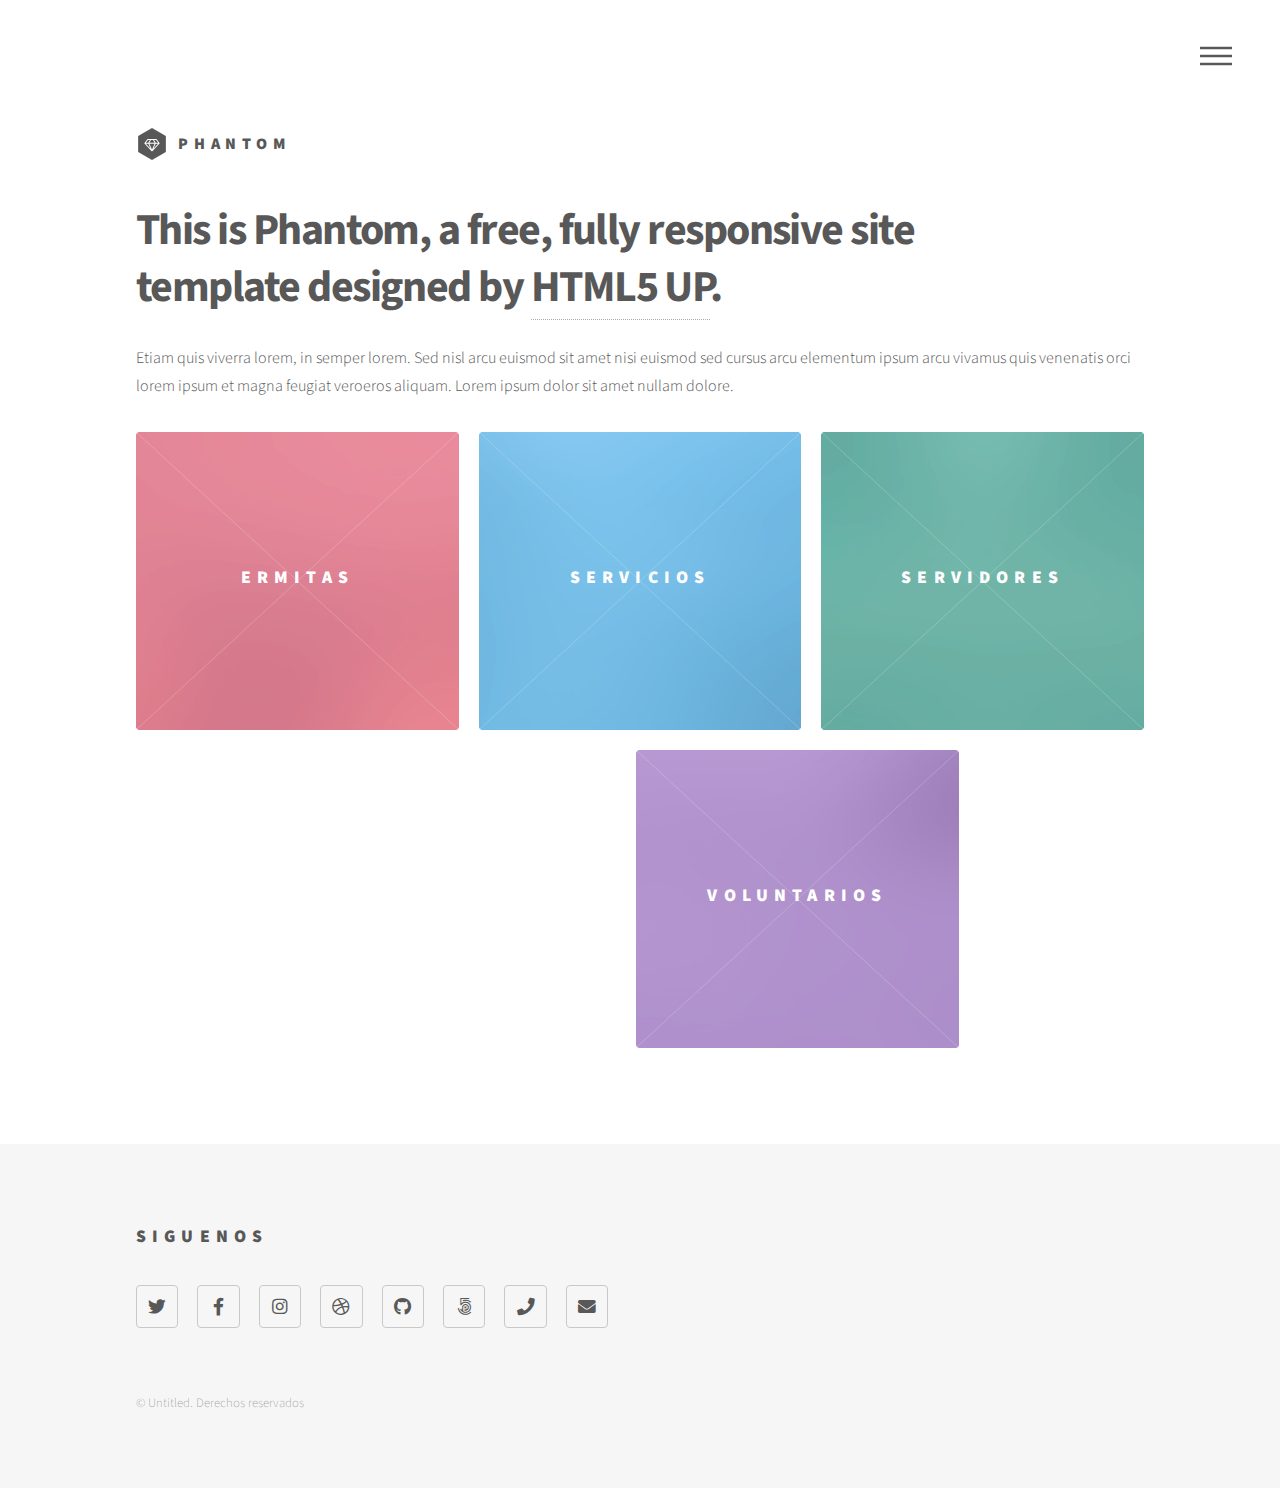
==== html/index.html @ bef04e8a "Add files" ====
<!DOCTYPE HTML>
<!--
	Phantom by HTML5 UP
	html5up.net | @ajlkn
	Free for personal and commercial use under the CCA 3.0 license (html5up.net/license)
-->
<html>
	<head>
		<title>Phantom by HTML5 UP</title>
		<meta charset="utf-8" />
		<meta name="viewport" content="width=device-width, initial-scale=1, user-scalable=no" />
		<link rel="stylesheet" href="/css/main.css" />
		<noscript><link rel="stylesheet" href="/css/noscript.css" /></noscript>
	</head>
	<body class="is-preload">
		<!-- Wrapper -->
			<div id="wrapper">

				<!-- Header -->
					<header id="header">
						<div class="inner">

							<!-- Logo -->
								<a href="index.html" class="logo">
									<span class="symbol"><img src="/img/logo.svg" alt="" /></span><span class="title">Phantom</span>
								</a>

							<!-- Nav -->
								<nav>
									<ul>
										<li><a href="#menu">Menu</a></li>
									</ul>
								</nav>

						</div>
					</header>

				<!-- Menu -->
					<nav id="menu">
						<h2>Menu</h2>
						<ul>
							<li><a href="index.html">Home</a></li>
							<li><a href="index2.html">Ermitas</a></li>
							<li><a href="index2.html">Servicios</a></li>
							<li><a href="index2.html">Servidores</a></li>
							<li><a href="index2.html">Voluntarios</a></li>
							<li><a href="generic.html">Sobre nosotros</a></li>
						</ul>
					</nav>

				<!-- Main -->
					<div id="main">
						<div class="inner">
							<header>
								<h1>This is Phantom, a free, fully responsive site<br />
								template designed by <a href="http://html5up.net">HTML5 UP</a>.</h1>
								<p>Etiam quis viverra lorem, in semper lorem. Sed nisl arcu euismod sit amet nisi euismod sed cursus arcu elementum ipsum arcu vivamus quis venenatis orci lorem ipsum et magna feugiat veroeros aliquam. Lorem ipsum dolor sit amet nullam dolore.</p>
							</header>
							<section class="tiles">
								<article class="style1">
									<span class="image">
										<img src="/img/pic01.jpg" alt="" />
									</span>
									<a href="generic.html">
										<h2>Ermitas</h2>
										<div class="content">
											<p>Sed nisl arcu euismod sit amet nisi lorem etiam dolor veroeros et feugiat.</p>
										</div>
									</a>
								</article>
								<article class="style2">
									<span class="image">
										<img src="/img/pic02.jpg" alt="" />
									</span>
									<a href="generic.html">
										<h2>Servicios</h2>
										<div class="content">
											<p>Sed nisl arcu euismod sit amet nisi lorem etiam dolor veroeros et feugiat.</p>
										</div>
									</a>
								</article>
								<article class="style3">
									<span class="image">
										<img src="/img/pic03.jpg" alt="" />
									</span>
									<a href="generic.html">
										<h2>Servidores</h2>
										<div class="content">
											<p>Sed nisl arcu euismod sit amet nisi lorem etiam dolor veroeros et feugiat.</p>
										</div>
									</a>
								</article>
								<article class="style5">
									<span class="image">
										<img src="/img/pic05.jpg" alt="" />
									</span>
									<a href="generic.html">
										<h2>Voluntarios</h2>
										<div class="content">
											<p>Sed nisl arcu euismod sit amet nisi lorem etiam dolor veroeros et feugiat.</p>
										</div>
									</a>
								</article>	
							</section>
						</div>
					</div>

				<!-- Footer -->
					<footer id="footer">
						<div class="inner">
							<section>
								<h2>Siguenos</h2>
								<ul class="icons">
									<li><a href="#" class="icon brands style2 fa-twitter"><span class="label">Twitter</span></a></li>
									<li><a href="#" class="icon brands style2 fa-facebook-f"><span class="label">Facebook</span></a></li>
									<li><a href="#" class="icon brands style2 fa-instagram"><span class="label">Instagram</span></a></li>
									<li><a href="#" class="icon brands style2 fa-dribbble"><span class="label">Dribbble</span></a></li>
									<li><a href="#" class="icon brands style2 fa-github"><span class="label">GitHub</span></a></li>
									<li><a href="#" class="icon brands style2 fa-500px"><span class="label">500px</span></a></li>
									<li><a href="#" class="icon solid style2 fa-phone"><span class="label">Phone</span></a></li>
									<li><a href="#" class="icon solid style2 fa-envelope"><span class="label">Email</span></a></li>
								</ul>
							</section>
							<ul class="copyright">
								<li>&copy; Untitled. Derechos reservados</li>
							</ul>
						</div>
					</footer>

			</div>

		<!-- Scripts -->
			<script src="/js/jquery.min.js"></script>
			<script src="/js/browser.min.js"></script>
			<script src="/js/breakpoints.min.js"></script>
			<script src="/js/util.js"></script>
			<script src="/js/main.js"></script>

	</body>
</html>
---- css/main.css ----
@import url(fontawesome-all.min.css);
@import url("https://fonts.googleapis.com/css?family=Source+Sans+Pro:300,700,900");

/*
	Phantom by HTML5 UP
	html5up.net | @ajlkn
	Free for personal and commercial use under the CCA 3.0 license (html5up.net/license)
*/

html, body, div, span, applet, object,
iframe, h1, h2, h3, h4, h5, h6, p, blockquote,
pre, a, abbr, acronym, address, big, cite,
code, del, dfn, em, img, ins, kbd, q, s, samp,
small, strike, strong, sub, sup, tt, var, b,
u, i, center, dl, dt, dd, ol, ul, li, fieldset,
form, label, legend, table, caption, tbody,
tfoot, thead, tr, th, td, article, aside,
canvas, details, embed, figure, figcaption,
footer, header, hgroup, menu, nav, output, ruby,
section, summary, time, mark, audio, video {
	margin: 0;
	padding: 0;
	border: 0;
	font-size: 100%;
	font: inherit;
	vertical-align: baseline;}

article, aside, details, figcaption, figure,
footer, header, hgroup, menu, nav, section {
	display: block;}

body {
	line-height: 1;
}

ol, ul {
	list-style: none;
}

blockquote, q {
	quotes: none;
}

	blockquote:before, blockquote:after, q:before, q:after {
		content: '';
		content: none;
	}

table {
	border-collapse: collapse;
	border-spacing: 0;
}

body {
	-webkit-text-size-adjust: none;
}

mark {
	background-color: transparent;
	color: inherit;
}

input::-moz-focus-inner {
	border: 0;
	padding: 0;
}

input, select, textarea {
	-moz-appearance: none;
	-webkit-appearance: none;
	-ms-appearance: none;
	appearance: none;
}

/* Basic */

	@-ms-viewport {
		width: device-width;
	}

	body {
		-ms-overflow-style: scrollbar;
	}

	@media screen and (max-width: 480px) {

		html, body {
			min-width: 320px;
		}

	}

	html {
		box-sizing: border-box;
	}

	*, *:before, *:after {
		box-sizing: inherit;
	}

	body {
		background: #ffffff;
	}

		body.is-preload *, body.is-preload *:before, body.is-preload *:after {
			-moz-animation: none !important;
			-webkit-animation: none !important;
			-ms-animation: none !important;
			animation: none !important;
			-moz-transition: none !important;
			-webkit-transition: none !important;
			-ms-transition: none !important;
			transition: none !important;
		}

/* Type */

	body, input, select, textarea {
		color: #585858;
		font-family: "Source Sans Pro", Helvetica, sans-serif;
		font-size: 16pt;
		font-weight: 300;
		line-height: 1.75;
	}

		@media screen and (max-width: 1680px) {

			body, input, select, textarea {
				font-size: 14pt;
			}

		}

		@media screen and (max-width: 1280px) {

			body, input, select, textarea {
				font-size: 12pt;
			}

		}

	a {
		-moz-transition: border-bottom-color 0.2s ease, color 0.2s ease;
		-webkit-transition: border-bottom-color 0.2s ease, color 0.2s ease;
		-ms-transition: border-bottom-color 0.2s ease, color 0.2s ease;
		transition: border-bottom-color 0.2s ease, color 0.2s ease;
		text-decoration: none;
		color: #585858;
		border-bottom: dotted 1px rgba(88, 88, 88, 0.5);
	}

		a:hover {
			border-bottom-color: transparent;
			color: #f2849e !important;
		}

	strong, b {
		font-weight: 900;
	}

	em, i {
		font-style: italic;
	}

	p {
		margin: 0 0 2em 0;
	}

	h1 {
		font-size: 2.75em;
		font-weight: 700;
		line-height: 1.3;
		margin: 0 0 1em 0;
		letter-spacing: -0.035em;
	}

		h1 a {
			color: inherit;
		}

		@media screen and (max-width: 736px) {

			h1 {
				font-size: 2em;
				margin: 0 0 1em 0;
			}

		}

		@media screen and (max-width: 360px) {

			h1 {
				font-size: 1.75em;
			}

		}

	h2, h3, h4, h5, h6 {
		font-weight: 900;
		line-height: 1.5;
		margin: 0 0 2em 0;
		text-transform: uppercase;
		letter-spacing: 0.35em;
	}

		h2 a, h3 a, h4 a, h5 a, h6 a {
			color: inherit;
		}

	h2 {
		font-size: 1.1em;
	}

	h3 {
		font-size: 1em;
	}

	h4 {
		font-size: 0.8em;
	}

	h5 {
		font-size: 0.8em;
	}

	h6 {
		font-size: 0.8em;
	}

	@media screen and (max-width: 980px) {

		h1 br, h2 br, h3 br, h4 br, h5 br, h6 br {
			display: none;
		}

	}

	@media screen and (max-width: 736px) {

		h2 {
			font-size: 1em;
		}

		h3 {
			font-size: 0.8em;
		}

	}

	sub {
		font-size: 0.8em;
		position: relative;
		top: 0.5em;
	}

	sup {
		font-size: 0.8em;
		position: relative;
		top: -0.5em;
	}

	blockquote {
		border-left: solid 4px #c9c9c9;
		font-style: italic;
		margin: 0 0 2em 0;
		padding: 0.5em 0 0.5em 2em;
	}

	code {
		background: rgba(144, 144, 144, 0.075);
		border-radius: 4px;
		border: solid 1px #c9c9c9;
		font-family: "Courier New", monospace;
		font-size: 0.9em;
		margin: 0 0.25em;
		padding: 0.25em 0.65em;
	}

	pre {
		-webkit-overflow-scrolling: touch;
		font-family: "Courier New", monospace;
		font-size: 0.9em;
		margin: 0 0 2em 0;
	}

		pre code {
			display: block;
			line-height: 1.75;
			padding: 1em 1.5em;
			overflow-x: auto;
		}

	hr {
		border: 0;
		border-bottom: solid 1px #c9c9c9;
		margin: 2em 0;
	}

		hr.major {
			margin: 3em 0;
		}

	.align-left {
		text-align: left;
	}

	.align-center {
		text-align: center;
	}

	.align-right {
		text-align: right;
	}

/* Row */

	.row {
		display: flex;
		flex-wrap: wrap;
		box-sizing: border-box;
		align-items: stretch;
	}

		.row > * {
			box-sizing: border-box;
		}

		.row.gtr-uniform > * > :last-child {
			margin-bottom: 0;
		}

		.row.aln-left {
			justify-content: flex-start;
		}

		.row.aln-center {
			justify-content: center;
		}

		.row.aln-right {
			justify-content: flex-end;
		}

		.row.aln-top {
			align-items: flex-start;
		}

		.row.aln-middle {
			align-items: center;
		}

		.row.aln-bottom {
			align-items: flex-end;
		}

		.row > .imp {
			order: -1;
		}

		.row > .col-1 {
			width: 8.33333%;
		}

		.row > .off-1 {
			margin-left: 8.33333%;
		}

		.row > .col-2 {
			width: 16.66667%;
		}

		.row > .off-2 {
			margin-left: 16.66667%;
		}

		.row > .col-3 {
			width: 25%;
		}

		.row > .off-3 {
			margin-left: 25%;
		}

		.row > .col-4 {
			width: 33.33333%;
		}

		.row > .off-4 {
			margin-left: 33.33333%;
		}

		.row > .col-5 {
			width: 41.66667%;
		}

		.row > .off-5 {
			margin-left: 41.66667%;
		}

		.row > .col-6 {
			width: 50%;
		}

		.row > .off-6 {
			margin-left: 50%;
		}

		.row > .col-7 {
			width: 58.33333%;
		}

		.row > .off-7 {
			margin-left: 58.33333%;
		}

		.row > .col-8 {
			width: 66.66667%;
		}

		.row > .off-8 {
			margin-left: 66.66667%;
		}

		.row > .col-9 {
			width: 75%;
		}

		.row > .off-9 {
			margin-left: 75%;
		}

		.row > .col-10 {
			width: 83.33333%;
		}

		.row > .off-10 {
			margin-left: 83.33333%;
		}

		.row > .col-11 {
			width: 91.66667%;
		}

		.row > .off-11 {
			margin-left: 91.66667%;
		}

		.row > .col-12 {
			width: 100%;
		}

		.row > .off-12 {
			margin-left: 100%;
		}

		.row.gtr-0 {
			margin-top: 0;
			margin-left: 0em;
		}

			.row.gtr-0 > * {
				padding: 0 0 0 0em;
			}

			.row.gtr-0.gtr-uniform {
				margin-top: 0em;
			}

				.row.gtr-0.gtr-uniform > * {
					padding-top: 0em;
				}

		.row.gtr-25 {
			margin-top: 0;
			margin-left: -0.5em;
		}

			.row.gtr-25 > * {
				padding: 0 0 0 0.5em;
			}

			.row.gtr-25.gtr-uniform {
				margin-top: -0.5em;
			}

				.row.gtr-25.gtr-uniform > * {
					padding-top: 0.5em;
				}

		.row.gtr-50 {
			margin-top: 0;
			margin-left: -1em;
		}

			.row.gtr-50 > * {
				padding: 0 0 0 1em;
			}

			.row.gtr-50.gtr-uniform {
				margin-top: -1em;
			}

				.row.gtr-50.gtr-uniform > * {
					padding-top: 1em;
				}

		.row {
			margin-top: 0;
			margin-left: -2em;
		}

			.row > * {
				padding: 0 0 0 2em;
			}

			.row.gtr-uniform {
				margin-top: -2em;
			}

				.row.gtr-uniform > * {
					padding-top: 2em;
				}

		.row.gtr-150 {
			margin-top: 0;
			margin-left: -3em;
		}

			.row.gtr-150 > * {
				padding: 0 0 0 3em;
			}

			.row.gtr-150.gtr-uniform {
				margin-top: -3em;
			}

				.row.gtr-150.gtr-uniform > * {
					padding-top: 3em;
				}

		.row.gtr-200 {
			margin-top: 0;
			margin-left: -4em;
		}

			.row.gtr-200 > * {
				padding: 0 0 0 4em;
			}

			.row.gtr-200.gtr-uniform {
				margin-top: -4em;
			}

				.row.gtr-200.gtr-uniform > * {
					padding-top: 4em;
				}

		@media screen and (max-width: 1680px) {

			.row {
				display: flex;
				flex-wrap: wrap;
				box-sizing: border-box;
				align-items: stretch;
			}

				.row > * {
					box-sizing: border-box;
				}

				.row.gtr-uniform > * > :last-child {
					margin-bottom: 0;
				}

				.row.aln-left {
					justify-content: flex-start;
				}

				.row.aln-center {
					justify-content: center;
				}

				.row.aln-right {
					justify-content: flex-end;
				}

				.row.aln-top {
					align-items: flex-start;
				}

				.row.aln-middle {
					align-items: center;
				}

				.row.aln-bottom {
					align-items: flex-end;
				}

				.row > .imp-xlarge {
					order: -1;
				}

				.row > .col-1-xlarge {
					width: 8.33333%;
				}

				.row > .off-1-xlarge {
					margin-left: 8.33333%;
				}

				.row > .col-2-xlarge {
					width: 16.66667%;
				}

				.row > .off-2-xlarge {
					margin-left: 16.66667%;
				}

				.row > .col-3-xlarge {
					width: 25%;
				}

				.row > .off-3-xlarge {
					margin-left: 25%;
				}

				.row > .col-4-xlarge {
					width: 33.33333%;
				}

				.row > .off-4-xlarge {
					margin-left: 33.33333%;
				}

				.row > .col-5-xlarge {
					width: 41.66667%;
				}

				.row > .off-5-xlarge {
					margin-left: 41.66667%;
				}

				.row > .col-6-xlarge {
					width: 50%;
				}

				.row > .off-6-xlarge {
					margin-left: 50%;
				}

				.row > .col-7-xlarge {
					width: 58.33333%;
				}

				.row > .off-7-xlarge {
					margin-left: 58.33333%;
				}

				.row > .col-8-xlarge {
					width: 66.66667%;
				}

				.row > .off-8-xlarge {
					margin-left: 66.66667%;
				}

				.row > .col-9-xlarge {
					width: 75%;
				}

				.row > .off-9-xlarge {
					margin-left: 75%;
				}

				.row > .col-10-xlarge {
					width: 83.33333%;
				}

				.row > .off-10-xlarge {
					margin-left: 83.33333%;
				}

				.row > .col-11-xlarge {
					width: 91.66667%;
				}

				.row > .off-11-xlarge {
					margin-left: 91.66667%;
				}

				.row > .col-12-xlarge {
					width: 100%;
				}

				.row > .off-12-xlarge {
					margin-left: 100%;
				}

				.row.gtr-0 {
					margin-top: 0;
					margin-left: 0em;
				}

					.row.gtr-0 > * {
						padding: 0 0 0 0em;
					}

					.row.gtr-0.gtr-uniform {
						margin-top: 0em;
					}

						.row.gtr-0.gtr-uniform > * {
							padding-top: 0em;
						}

				.row.gtr-25 {
					margin-top: 0;
					margin-left: -0.5em;
				}

					.row.gtr-25 > * {
						padding: 0 0 0 0.5em;
					}

					.row.gtr-25.gtr-uniform {
						margin-top: -0.5em;
					}

						.row.gtr-25.gtr-uniform > * {
							padding-top: 0.5em;
						}

				.row.gtr-50 {
					margin-top: 0;
					margin-left: -1em;
				}

					.row.gtr-50 > * {
						padding: 0 0 0 1em;
					}

					.row.gtr-50.gtr-uniform {
						margin-top: -1em;
					}

						.row.gtr-50.gtr-uniform > * {
							padding-top: 1em;
						}

				.row {
					margin-top: 0;
					margin-left: -2em;
				}

					.row > * {
						padding: 0 0 0 2em;
					}

					.row.gtr-uniform {
						margin-top: -2em;
					}

						.row.gtr-uniform > * {
							padding-top: 2em;
						}

				.row.gtr-150 {
					margin-top: 0;
					margin-left: -3em;
				}

					.row.gtr-150 > * {
						padding: 0 0 0 3em;
					}

					.row.gtr-150.gtr-uniform {
						margin-top: -3em;
					}

						.row.gtr-150.gtr-uniform > * {
							padding-top: 3em;
						}

				.row.gtr-200 {
					margin-top: 0;
					margin-left: -4em;
				}

					.row.gtr-200 > * {
						padding: 0 0 0 4em;
					}

					.row.gtr-200.gtr-uniform {
						margin-top: -4em;
					}

						.row.gtr-200.gtr-uniform > * {
							padding-top: 4em;
						}

		}

		@media screen and (max-width: 1280px) {

			.row {
				display: flex;
				flex-wrap: wrap;
				box-sizing: border-box;
				align-items: stretch;
			}

				.row > * {
					box-sizing: border-box;
				}

				.row.gtr-uniform > * > :last-child {
					margin-bottom: 0;
				}

				.row.aln-left {
					justify-content: flex-start;
				}

				.row.aln-center {
					justify-content: center;
				}

				.row.aln-right {
					justify-content: flex-end;
				}

				.row.aln-top {
					align-items: flex-start;
				}

				.row.aln-middle {
					align-items: center;
				}

				.row.aln-bottom {
					align-items: flex-end;
				}

				.row > .imp-large {
					order: -1;
				}

				.row > .col-1-large {
					width: 8.33333%;
				}

				.row > .off-1-large {
					margin-left: 8.33333%;
				}

				.row > .col-2-large {
					width: 16.66667%;
				}

				.row > .off-2-large {
					margin-left: 16.66667%;
				}

				.row > .col-3-large {
					width: 25%;
				}

				.row > .off-3-large {
					margin-left: 25%;
				}

				.row > .col-4-large {
					width: 33.33333%;
				}

				.row > .off-4-large {
					margin-left: 33.33333%;
				}

				.row > .col-5-large {
					width: 41.66667%;
				}

				.row > .off-5-large {
					margin-left: 41.66667%;
				}

				.row > .col-6-large {
					width: 50%;
				}

				.row > .off-6-large {
					margin-left: 50%;
				}

				.row > .col-7-large {
					width: 58.33333%;
				}

				.row > .off-7-large {
					margin-left: 58.33333%;
				}

				.row > .col-8-large {
					width: 66.66667%;
				}

				.row > .off-8-large {
					margin-left: 66.66667%;
				}

				.row > .col-9-large {
					width: 75%;
				}

				.row > .off-9-large {
					margin-left: 75%;
				}

				.row > .col-10-large {
					width: 83.33333%;
				}

				.row > .off-10-large {
					margin-left: 83.33333%;
				}

				.row > .col-11-large {
					width: 91.66667%;
				}

				.row > .off-11-large {
					margin-left: 91.66667%;
				}

				.row > .col-12-large {
					width: 100%;
				}

				.row > .off-12-large {
					margin-left: 100%;
				}

				.row.gtr-0 {
					margin-top: 0;
					margin-left: 0em;
				}

					.row.gtr-0 > * {
						padding: 0 0 0 0em;
					}

					.row.gtr-0.gtr-uniform {
						margin-top: 0em;
					}

						.row.gtr-0.gtr-uniform > * {
							padding-top: 0em;
						}

				.row.gtr-25 {
					margin-top: 0;
					margin-left: -0.5em;
				}

					.row.gtr-25 > * {
						padding: 0 0 0 0.5em;
					}

					.row.gtr-25.gtr-uniform {
						margin-top: -0.5em;
					}

						.row.gtr-25.gtr-uniform > * {
							padding-top: 0.5em;
						}

				.row.gtr-50 {
					margin-top: 0;
					margin-left: -1em;
				}

					.row.gtr-50 > * {
						padding: 0 0 0 1em;
					}

					.row.gtr-50.gtr-uniform {
						margin-top: -1em;
					}

						.row.gtr-50.gtr-uniform > * {
							padding-top: 1em;
						}

				.row {
					margin-top: 0;
					margin-left: -2em;
				}

					.row > * {
						padding: 0 0 0 2em;
					}

					.row.gtr-uniform {
						margin-top: -2em;
					}

						.row.gtr-uniform > * {
							padding-top: 2em;
						}

				.row.gtr-150 {
					margin-top: 0;
					margin-left: -3em;
				}

					.row.gtr-150 > * {
						padding: 0 0 0 3em;
					}

					.row.gtr-150.gtr-uniform {
						margin-top: -3em;
					}

						.row.gtr-150.gtr-uniform > * {
							padding-top: 3em;
						}

				.row.gtr-200 {
					margin-top: 0;
					margin-left: -4em;
				}

					.row.gtr-200 > * {
						padding: 0 0 0 4em;
					}

					.row.gtr-200.gtr-uniform {
						margin-top: -4em;
					}

						.row.gtr-200.gtr-uniform > * {
							padding-top: 4em;
						}

		}

		@media screen and (max-width: 980px) {

			.row {
				display: flex;
				flex-wrap: wrap;
				box-sizing: border-box;
				align-items: stretch;
			}

				.row > * {
					box-sizing: border-box;
				}

				.row.gtr-uniform > * > :last-child {
					margin-bottom: 0;
				}

				.row.aln-left {
					justify-content: flex-start;
				}

				.row.aln-center {
					justify-content: center;
				}

				.row.aln-right {
					justify-content: flex-end;
				}

				.row.aln-top {
					align-items: flex-start;
				}

				.row.aln-middle {
					align-items: center;
				}

				.row.aln-bottom {
					align-items: flex-end;
				}

				.row > .imp-medium {
					order: -1;
				}

				.row > .col-1-medium {
					width: 8.33333%;
				}

				.row > .off-1-medium {
					margin-left: 8.33333%;
				}

				.row > .col-2-medium {
					width: 16.66667%;
				}

				.row > .off-2-medium {
					margin-left: 16.66667%;
				}

				.row > .col-3-medium {
					width: 25%;
				}

				.row > .off-3-medium {
					margin-left: 25%;
				}

				.row > .col-4-medium {
					width: 33.33333%;
				}

				.row > .off-4-medium {
					margin-left: 33.33333%;
				}

				.row > .col-5-medium {
					width: 41.66667%;
				}

				.row > .off-5-medium {
					margin-left: 41.66667%;
				}

				.row > .col-6-medium {
					width: 50%;
				}

				.row > .off-6-medium {
					margin-left: 50%;
				}

				.row > .col-7-medium {
					width: 58.33333%;
				}

				.row > .off-7-medium {
					margin-left: 58.33333%;
				}

				.row > .col-8-medium {
					width: 66.66667%;
				}

				.row > .off-8-medium {
					margin-left: 66.66667%;
				}

				.row > .col-9-medium {
					width: 75%;
				}

				.row > .off-9-medium {
					margin-left: 75%;
				}

				.row > .col-10-medium {
					width: 83.33333%;
				}

				.row > .off-10-medium {
					margin-left: 83.33333%;
				}

				.row > .col-11-medium {
					width: 91.66667%;
				}

				.row > .off-11-medium {
					margin-left: 91.66667%;
				}

				.row > .col-12-medium {
					width: 100%;
				}

				.row > .off-12-medium {
					margin-left: 100%;
				}

				.row.gtr-0 {
					margin-top: 0;
					margin-left: 0em;
				}

					.row.gtr-0 > * {
						padding: 0 0 0 0em;
					}

					.row.gtr-0.gtr-uniform {
						margin-top: 0em;
					}

						.row.gtr-0.gtr-uniform > * {
							padding-top: 0em;
						}

				.row.gtr-25 {
					margin-top: 0;
					margin-left: -0.375em;
				}

					.row.gtr-25 > * {
						padding: 0 0 0 0.375em;
					}

					.row.gtr-25.gtr-uniform {
						margin-top: -0.375em;
					}

						.row.gtr-25.gtr-uniform > * {
							padding-top: 0.375em;
						}

				.row.gtr-50 {
					margin-top: 0;
					margin-left: -0.75em;
				}

					.row.gtr-50 > * {
						padding: 0 0 0 0.75em;
					}

					.row.gtr-50.gtr-uniform {
						margin-top: -0.75em;
					}

						.row.gtr-50.gtr-uniform > * {
							padding-top: 0.75em;
						}

				.row {
					margin-top: 0;
					margin-left: -1.5em;
				}

					.row > * {
						padding: 0 0 0 1.5em;
					}

					.row.gtr-uniform {
						margin-top: -1.5em;
					}

						.row.gtr-uniform > * {
							padding-top: 1.5em;
						}

				.row.gtr-150 {
					margin-top: 0;
					margin-left: -2.25em;
				}

					.row.gtr-150 > * {
						padding: 0 0 0 2.25em;
					}

					.row.gtr-150.gtr-uniform {
						margin-top: -2.25em;
					}

						.row.gtr-150.gtr-uniform > * {
							padding-top: 2.25em;
						}

				.row.gtr-200 {
					margin-top: 0;
					margin-left: -3em;
				}

					.row.gtr-200 > * {
						padding: 0 0 0 3em;
					}

					.row.gtr-200.gtr-uniform {
						margin-top: -3em;
					}

						.row.gtr-200.gtr-uniform > * {
							padding-top: 3em;
						}

		}

		@media screen and (max-width: 736px) {

			.row {
				display: flex;
				flex-wrap: wrap;
				box-sizing: border-box;
				align-items: stretch;
			}

				.row > * {
					box-sizing: border-box;
				}

				.row.gtr-uniform > * > :last-child {
					margin-bottom: 0;
				}

				.row.aln-left {
					justify-content: flex-start;
				}

				.row.aln-center {
					justify-content: center;
				}

				.row.aln-right {
					justify-content: flex-end;
				}

				.row.aln-top {
					align-items: flex-start;
				}

				.row.aln-middle {
					align-items: center;
				}

				.row.aln-bottom {
					align-items: flex-end;
				}

				.row > .imp-small {
					order: -1;
				}

				.row > .col-1-small {
					width: 8.33333%;
				}

				.row > .off-1-small {
					margin-left: 8.33333%;
				}

				.row > .col-2-small {
					width: 16.66667%;
				}

				.row > .off-2-small {
					margin-left: 16.66667%;
				}

				.row > .col-3-small {
					width: 25%;
				}

				.row > .off-3-small {
					margin-left: 25%;
				}

				.row > .col-4-small {
					width: 33.33333%;
				}

				.row > .off-4-small {
					margin-left: 33.33333%;
				}

				.row > .col-5-small {
					width: 41.66667%;
				}

				.row > .off-5-small {
					margin-left: 41.66667%;
				}

				.row > .col-6-small {
					width: 50%;
				}

				.row > .off-6-small {
					margin-left: 50%;
				}

				.row > .col-7-small {
					width: 58.33333%;
				}

				.row > .off-7-small {
					margin-left: 58.33333%;
				}

				.row > .col-8-small {
					width: 66.66667%;
				}

				.row > .off-8-small {
					margin-left: 66.66667%;
				}

				.row > .col-9-small {
					width: 75%;
				}

				.row > .off-9-small {
					margin-left: 75%;
				}

				.row > .col-10-small {
					width: 83.33333%;
				}

				.row > .off-10-small {
					margin-left: 83.33333%;
				}

				.row > .col-11-small {
					width: 91.66667%;
				}

				.row > .off-11-small {
					margin-left: 91.66667%;
				}

				.row > .col-12-small {
					width: 100%;
				}

				.row > .off-12-small {
					margin-left: 100%;
				}

				.row.gtr-0 {
					margin-top: 0;
					margin-left: 0em;
				}

					.row.gtr-0 > * {
						padding: 0 0 0 0em;
					}

					.row.gtr-0.gtr-uniform {
						margin-top: 0em;
					}

						.row.gtr-0.gtr-uniform > * {
							padding-top: 0em;
						}

				.row.gtr-25 {
					margin-top: 0;
					margin-left: -0.25em;
				}

					.row.gtr-25 > * {
						padding: 0 0 0 0.25em;
					}

					.row.gtr-25.gtr-uniform {
						margin-top: -0.25em;
					}

						.row.gtr-25.gtr-uniform > * {
							padding-top: 0.25em;
						}

				.row.gtr-50 {
					margin-top: 0;
					margin-left: -0.5em;
				}

					.row.gtr-50 > * {
						padding: 0 0 0 0.5em;
					}

					.row.gtr-50.gtr-uniform {
						margin-top: -0.5em;
					}

						.row.gtr-50.gtr-uniform > * {
							padding-top: 0.5em;
						}

				.row {
					margin-top: 0;
					margin-left: -1em;
				}

					.row > * {
						padding: 0 0 0 1em;
					}

					.row.gtr-uniform {
						margin-top: -1em;
					}

						.row.gtr-uniform > * {
							padding-top: 1em;
						}

				.row.gtr-150 {
					margin-top: 0;
					margin-left: -1.5em;
				}

					.row.gtr-150 > * {
						padding: 0 0 0 1.5em;
					}

					.row.gtr-150.gtr-uniform {
						margin-top: -1.5em;
					}

						.row.gtr-150.gtr-uniform > * {
							padding-top: 1.5em;
						}

				.row.gtr-200 {
					margin-top: 0;
					margin-left: -2em;
				}

					.row.gtr-200 > * {
						padding: 0 0 0 2em;
					}

					.row.gtr-200.gtr-uniform {
						margin-top: -2em;
					}

						.row.gtr-200.gtr-uniform > * {
							padding-top: 2em;
						}

		}

		@media screen and (max-width: 480px) {

			.row {
				display: flex;
				flex-wrap: wrap;
				box-sizing: border-box;
				align-items: stretch;
			}

				.row > * {
					box-sizing: border-box;
				}

				.row.gtr-uniform > * > :last-child {
					margin-bottom: 0;
				}

				.row.aln-left {
					justify-content: flex-start;
				}

				.row.aln-center {
					justify-content: center;
				}

				.row.aln-right {
					justify-content: flex-end;
				}

				.row.aln-top {
					align-items: flex-start;
				}

				.row.aln-middle {
					align-items: center;
				}

				.row.aln-bottom {
					align-items: flex-end;
				}

				.row > .imp-xsmall {
					order: -1;
				}

				.row > .col-1-xsmall {
					width: 8.33333%;
				}

				.row > .off-1-xsmall {
					margin-left: 8.33333%;
				}

				.row > .col-2-xsmall {
					width: 16.66667%;
				}

				.row > .off-2-xsmall {
					margin-left: 16.66667%;
				}

				.row > .col-3-xsmall {
					width: 25%;
				}

				.row > .off-3-xsmall {
					margin-left: 25%;
				}

				.row > .col-4-xsmall {
					width: 33.33333%;
				}

				.row > .off-4-xsmall {
					margin-left: 33.33333%;
				}

				.row > .col-5-xsmall {
					width: 41.66667%;
				}

				.row > .off-5-xsmall {
					margin-left: 41.66667%;
				}

				.row > .col-6-xsmall {
					width: 50%;
				}

				.row > .off-6-xsmall {
					margin-left: 50%;
				}

				.row > .col-7-xsmall {
					width: 58.33333%;
				}

				.row > .off-7-xsmall {
					margin-left: 58.33333%;
				}

				.row > .col-8-xsmall {
					width: 66.66667%;
				}

				.row > .off-8-xsmall {
					margin-left: 66.66667%;
				}

				.row > .col-9-xsmall {
					width: 75%;
				}

				.row > .off-9-xsmall {
					margin-left: 75%;
				}

				.row > .col-10-xsmall {
					width: 83.33333%;
				}

				.row > .off-10-xsmall {
					margin-left: 83.33333%;
				}

				.row > .col-11-xsmall {
					width: 91.66667%;
				}

				.row > .off-11-xsmall {
					margin-left: 91.66667%;
				}

				.row > .col-12-xsmall {
					width: 100%;
				}

				.row > .off-12-xsmall {
					margin-left: 100%;
				}

				.row.gtr-0 {
					margin-top: 0;
					margin-left: 0em;
				}

					.row.gtr-0 > * {
						padding: 0 0 0 0em;
					}

					.row.gtr-0.gtr-uniform {
						margin-top: 0em;
					}

						.row.gtr-0.gtr-uniform > * {
							padding-top: 0em;
						}

				.row.gtr-25 {
					margin-top: 0;
					margin-left: -0.25em;
				}

					.row.gtr-25 > * {
						padding: 0 0 0 0.25em;
					}

					.row.gtr-25.gtr-uniform {
						margin-top: -0.25em;
					}

						.row.gtr-25.gtr-uniform > * {
							padding-top: 0.25em;
						}

				.row.gtr-50 {
					margin-top: 0;
					margin-left: -0.5em;
				}

					.row.gtr-50 > * {
						padding: 0 0 0 0.5em;
					}

					.row.gtr-50.gtr-uniform {
						margin-top: -0.5em;
					}

						.row.gtr-50.gtr-uniform > * {
							padding-top: 0.5em;
						}

				.row {
					margin-top: 0;
					margin-left: -1em;
				}

					.row > * {
						padding: 0 0 0 1em;
					}

					.row.gtr-uniform {
						margin-top: -1em;
					}

						.row.gtr-uniform > * {
							padding-top: 1em;
						}

				.row.gtr-150 {
					margin-top: 0;
					margin-left: -1.5em;
				}

					.row.gtr-150 > * {
						padding: 0 0 0 1.5em;
					}

					.row.gtr-150.gtr-uniform {
						margin-top: -1.5em;
					}

						.row.gtr-150.gtr-uniform > * {
							padding-top: 1.5em;
						}

				.row.gtr-200 {
					margin-top: 0;
					margin-left: -2em;
				}

					.row.gtr-200 > * {
						padding: 0 0 0 2em;
					}

					.row.gtr-200.gtr-uniform {
						margin-top: -2em;
					}

						.row.gtr-200.gtr-uniform > * {
							padding-top: 2em;
						}

		}

/* Section/Article */

	section.special, article.special {
		text-align: center;
	}

	header p {
		margin-top: -1em;
	}

	@media screen and (max-width: 736px) {

		header p {
			margin-top: 0;
		}

	}

/* Icon */

	.icon {
		text-decoration: none;
		border-bottom: none;
		position: relative;
	}

		.icon:before {
			-moz-osx-font-smoothing: grayscale;
			-webkit-font-smoothing: antialiased;
			display: inline-block;
			font-style: normal;
			font-variant: normal;
			text-rendering: auto;
			line-height: 1;
			text-transform: none !important;
			font-family: 'Font Awesome 5 Free';
			font-weight: 400;
		}

		.icon > .label {
			display: none;
		}

		.icon:before {
			line-height: inherit;
		}

		.icon.solid:before {
			font-weight: 900;
		}

		.icon.brands:before {
			font-family: 'Font Awesome 5 Brands';
		}

		.icon.style2 {
			-moz-transition: background-color 0.2s ease-in-out, color 0.2s ease-in-out, border-color 0.2s ease-in-out;
			-webkit-transition: background-color 0.2s ease-in-out, color 0.2s ease-in-out, border-color 0.2s ease-in-out;
			-ms-transition: background-color 0.2s ease-in-out, color 0.2s ease-in-out, border-color 0.2s ease-in-out;
			transition: background-color 0.2s ease-in-out, color 0.2s ease-in-out, border-color 0.2s ease-in-out;
			background-color: transparent;
			border: solid 1px #c9c9c9;
			border-radius: 4px;
			width: 2.65em;
			height: 2.65em;
			display: inline-block;
			text-align: center;
			line-height: 2.65em;
			color: inherit;
		}

			.icon.style2:before {
				font-size: 1.1em;
			}

			.icon.style2:hover {
				color: #f2849e;
				border-color: #f2849e;
			}

			.icon.style2:active {
				background-color: rgba(242, 132, 158, 0.1);
			}

/* List */

	ol {
		list-style: decimal;
		margin: 0 0 2em 0;
		padding-left: 1.25em;
	}

		ol li {
			padding-left: 0.25em;
		}

	ul {
		list-style: disc;
		margin: 0 0 2em 0;
		padding-left: 1em;
	}

		ul li {
			padding-left: 0.5em;
		}

		ul.alt {
			list-style: none;
			padding-left: 0;
		}

			ul.alt li {
				border-top: solid 1px #c9c9c9;
				padding: 0.5em 0;
			}

				ul.alt li:first-child {
					border-top: 0;
					padding-top: 0;
				}

	dl {
		margin: 0 0 2em 0;
	}

		dl dt {
			display: block;
			font-weight: 900;
			margin: 0 0 1em 0;
		}

		dl dd {
			margin-left: 2em;
		}

/* Actions */

	ul.actions {
		display: -moz-flex;
		display: -webkit-flex;
		display: -ms-flex;
		display: flex;
		cursor: default;
		list-style: none;
		margin-left: -1em;
		padding-left: 0;
	}

		ul.actions li {
			padding: 0 0 0 1em;
			vertical-align: middle;
		}

		ul.actions.special {
			-moz-justify-content: center;
			-webkit-justify-content: center;
			-ms-justify-content: center;
			justify-content: center;
			width: 100%;
			margin-left: 0;
		}

			ul.actions.special li:first-child {
				padding-left: 0;
			}

		ul.actions.stacked {
			-moz-flex-direction: column;
			-webkit-flex-direction: column;
			-ms-flex-direction: column;
			flex-direction: column;
			margin-left: 0;
		}

			ul.actions.stacked li {
				padding: 1.3em 0 0 0;
			}

				ul.actions.stacked li:first-child {
					padding-top: 0;
				}

		ul.actions.fit {
			width: calc(100% + 1em);
		}

			ul.actions.fit li {
				-moz-flex-grow: 1;
				-webkit-flex-grow: 1;
				-ms-flex-grow: 1;
				flex-grow: 1;
				-moz-flex-shrink: 1;
				-webkit-flex-shrink: 1;
				-ms-flex-shrink: 1;
				flex-shrink: 1;
				width: 100%;
			}

				ul.actions.fit li > * {
					width: 100%;
				}

			ul.actions.fit.stacked {
				width: 100%;
			}

		@media screen and (max-width: 480px) {

			ul.actions:not(.fixed) {
				-moz-flex-direction: column;
				-webkit-flex-direction: column;
				-ms-flex-direction: column;
				flex-direction: column;
				margin-left: 0;
				width: 100% !important;
			}

				ul.actions:not(.fixed) li {
					-moz-flex-grow: 1;
					-webkit-flex-grow: 1;
					-ms-flex-grow: 1;
					flex-grow: 1;
					-moz-flex-shrink: 1;
					-webkit-flex-shrink: 1;
					-ms-flex-shrink: 1;
					flex-shrink: 1;
					padding: 1em 0 0 0;
					text-align: center;
					width: 100%;
				}

					ul.actions:not(.fixed) li > * {
						width: 100%;
					}

					ul.actions:not(.fixed) li:first-child {
						padding-top: 0;
					}

					ul.actions:not(.fixed) li input[type="submit"],
					ul.actions:not(.fixed) li input[type="reset"],
					ul.actions:not(.fixed) li input[type="button"],
					ul.actions:not(.fixed) li button,
					ul.actions:not(.fixed) li .button {
						width: 100%;
					}

						ul.actions:not(.fixed) li input[type="submit"].icon:before,
						ul.actions:not(.fixed) li input[type="reset"].icon:before,
						ul.actions:not(.fixed) li input[type="button"].icon:before,
						ul.actions:not(.fixed) li button.icon:before,
						ul.actions:not(.fixed) li .button.icon:before {
							margin-left: -0.5rem;
						}

		}

/* Icons */

	ul.icons {
		cursor: default;
		list-style: none;
		padding-left: 0;
		margin: -1em 0 2em -1em;
	}

		ul.icons li {
			display: inline-block;
			padding: 1em 0 0 1em;
		}

/* Form */

	form {
		margin: 0 0 2em 0;
		overflow-x: hidden;
	}

		form > :last-child {
			margin-bottom: 0;
		}

		form > .fields {
			display: -moz-flex;
			display: -webkit-flex;
			display: -ms-flex;
			display: flex;
			-moz-flex-wrap: wrap;
			-webkit-flex-wrap: wrap;
			-ms-flex-wrap: wrap;
			flex-wrap: wrap;
			width: calc(100% + 3em);
			margin: -1.5em 0 2em -1.5em;
		}

			form > .fields > .field {
				-moz-flex-grow: 0;
				-webkit-flex-grow: 0;
				-ms-flex-grow: 0;
				flex-grow: 0;
				-moz-flex-shrink: 0;
				-webkit-flex-shrink: 0;
				-ms-flex-shrink: 0;
				flex-shrink: 0;
				padding: 1.5em 0 0 1.5em;
				width: calc(100% - 1.5em);
			}

				form > .fields > .field.half {
					width: calc(50% - 0.75em);
				}

				form > .fields > .field.third {
					width: calc(100%/3 - 0.5em);
				}

				form > .fields > .field.quarter {
					width: calc(25% - 0.375em);
				}

		@media screen and (max-width: 480px) {

			form > .fields {
				width: calc(100% + 3em);
				margin: -1.5em 0 2em -1.5em;
			}

				form > .fields > .field {
					padding: 1.5em 0 0 1.5em;
					width: calc(100% - 1.5em);
				}

					form > .fields > .field.half {
						width: calc(100% - 1.5em);
					}

					form > .fields > .field.third {
						width: calc(100% - 1.5em);
					}

					form > .fields > .field.quarter {
						width: calc(100% - 1.5em);
					}

		}

	label {
		display: block;
		font-size: 0.9em;
		font-weight: 900;
		margin: 0 0 1em 0;
	}

	input[type="text"],
	input[type="password"],
	input[type="email"],
	input[type="tel"],
	select,
	textarea {
		-moz-appearance: none;
		-webkit-appearance: none;
		-ms-appearance: none;
		appearance: none;
		background-color: transparent;
		border: none;
		border-radius: 0;
		border-bottom: solid 1px #c9c9c9;
		color: inherit;
		display: block;
		outline: 0;
		padding: 0;
		text-decoration: none;
		width: 100%;
	}

		input[type="text"]:invalid,
		input[type="password"]:invalid,
		input[type="email"]:invalid,
		input[type="tel"]:invalid,
		select:invalid,
		textarea:invalid {
			box-shadow: none;
		}

		input[type="text"]:focus,
		input[type="password"]:focus,
		input[type="email"]:focus,
		input[type="tel"]:focus,
		select:focus,
		textarea:focus {
			border-bottom-color: #f2849e;
			box-shadow: inset 0 -1px 0 0 #f2849e;
		}

	select {
		background-image: url("data:image/svg+xml;charset=utf8,%3Csvg xmlns='http://www.w3.org/2000/svg' width='40' height='40' preserveAspectRatio='none' viewBox='0 0 40 40'%3E%3Cpath d='M9.4,12.3l10.4,10.4l10.4-10.4c0.2-0.2,0.5-0.4,0.9-0.4c0.3,0,0.6,0.1,0.9,0.4l3.3,3.3c0.2,0.2,0.4,0.5,0.4,0.9 c0,0.4-0.1,0.6-0.4,0.9L20.7,31.9c-0.2,0.2-0.5,0.4-0.9,0.4c-0.3,0-0.6-0.1-0.9-0.4L4.3,17.3c-0.2-0.2-0.4-0.5-0.4-0.9 c0-0.4,0.1-0.6,0.4-0.9l3.3-3.3c0.2-0.2,0.5-0.4,0.9-0.4S9.1,12.1,9.4,12.3z' fill='%23c9c9c9' /%3E%3C/svg%3E");
		background-size: 1.25rem;
		background-repeat: no-repeat;
		background-position: calc(100% - 1rem) center;
		height: 3em;
		padding-right: 3em;
		text-overflow: ellipsis;
	}

		select option {
			background: #ffffff;
		}

		select:focus::-ms-value {
			background-color: transparent;
		}

		select::-ms-expand {
			display: none;
		}

	input[type="text"],
	input[type="password"],
	input[type="email"],
	select {
		height: 3em;
	}

	textarea {
		padding: 0;
		min-height: 3.75em;
	}

	input[type="checkbox"],
	input[type="radio"] {
		-moz-appearance: none;
		-webkit-appearance: none;
		-ms-appearance: none;
		appearance: none;
		display: block;
		float: left;
		margin-right: -2em;
		opacity: 0;
		width: 1em;
		z-index: -1;
	}

		input[type="checkbox"] + label,
		input[type="radio"] + label {
			text-decoration: none;
			color: #585858;
			cursor: pointer;
			display: inline-block;
			font-size: 1em;
			font-weight: 300;
			padding-left: 2.55em;
			padding-right: 0.75em;
			position: relative;
		}

			input[type="checkbox"] + label:before,
			input[type="radio"] + label:before {
				-moz-osx-font-smoothing: grayscale;
				-webkit-font-smoothing: antialiased;
				display: inline-block;
				font-style: normal;
				font-variant: normal;
				text-rendering: auto;
				line-height: 1;
				text-transform: none !important;
				font-family: 'Font Awesome 5 Free';
				font-weight: 900;
			}

			input[type="checkbox"] + label:before,
			input[type="radio"] + label:before {
				border-radius: 4px;
				border: solid 1px #c9c9c9;
				content: '';
				display: inline-block;
				font-size: 0.8em;
				height: 2.25em;
				left: 0;
				line-height: 2.25em;
				position: absolute;
				text-align: center;
				top: 0;
				width: 2.25em;
			}

		input[type="checkbox"]:checked + label:before,
		input[type="radio"]:checked + label:before {
			background: #585858;
			border-color: #585858;
			color: #ffffff;
			content: '\f00c';
		}

		input[type="checkbox"]:focus + label:before,
		input[type="radio"]:focus + label:before {
			border-color: #f2849e;
			box-shadow: 0 0 0 1px #f2849e;
		}

	input[type="checkbox"] + label:before {
		border-radius: 4px;
	}

	input[type="radio"] + label:before {
		border-radius: 100%;
	}

/* Box */

	.box {
		border-radius: 4px;
		border: solid 1px #c9c9c9;
		margin-bottom: 2em;
		padding: 1.5em;
	}

		.box > :last-child,
		.box > :last-child > :last-child,
		.box > :last-child > :last-child > :last-child {
			margin-bottom: 0;
		}

		.box.alt {
			border: 0;
			border-radius: 0;
			padding: 0;
		}

/* Image */

	.image {
		border-radius: 4px;
		border: 0;
		display: inline-block;
		position: relative;
	}

		.image img {
			border-radius: 4px;
			display: block;
		}

		.image.left, .image.right {
			max-width: 40%;
		}

			.image.left img, .image.right img {
				width: 100%;
			}

		.image.left {
			float: left;
			padding: 0 1.5em 1em 0;
			top: 0.25em;
		}

		.image.right {
			float: right;
			padding: 0 0 1em 1.5em;
			top: 0.25em;
		}

		.image.fit {
			display: block;
			margin: 0 0 2em 0;
			width: 100%;
		}

			.image.fit img {
				width: 100%;
			}

		.image.main {
			display: block;
			margin: 0 0 3em 0;
			width: 100%;
		}

			.image.main img {
				width: 100%;
			}

			@media screen and (max-width: 736px) {

				.image.main {
					margin: 0 0 2em 0;
				}

			}

/* Table */

	.table-wrapper {
		-webkit-overflow-scrolling: touch;
		overflow-x: auto;
	}

	table {
		margin: 0 0 2em 0;
		width: 100%;
	}

		table tbody tr {
			border: solid 1px #c9c9c9;
			border-left: 0;
			border-right: 0;
		}

			table tbody tr:nth-child(2n + 1) {
				background-color: rgba(144, 144, 144, 0.075);
			}

		table td {
			padding: 0.75em 0.75em;
		}

		table th {
			font-size: 0.9em;
			font-weight: 900;
			padding: 0 0.75em 0.75em 0.75em;
			text-align: left;
		}

		table thead {
			border-bottom: solid 2px #c9c9c9;
		}

		table tfoot {
			border-top: solid 2px #c9c9c9;
		}

		table.alt {
			border-collapse: separate;
		}

			table.alt tbody tr td {
				border: solid 1px #c9c9c9;
				border-left-width: 0;
				border-top-width: 0;
			}

				table.alt tbody tr td:first-child {
					border-left-width: 1px;
				}

			table.alt tbody tr:first-child td {
				border-top-width: 1px;
			}

			table.alt thead {
				border-bottom: 0;
			}

			table.alt tfoot {
				border-top: 0;
			}

/* Button */

	input[type="submit"],
	input[type="reset"],
	input[type="button"],
	button,
	.button {
		-moz-appearance: none;
		-webkit-appearance: none;
		-ms-appearance: none;
		appearance: none;
		-moz-transition: background-color 0.2s ease-in-out, color 0.2s ease-in-out, box-shadow 0.2s ease-in-out;
		-webkit-transition: background-color 0.2s ease-in-out, color 0.2s ease-in-out, box-shadow 0.2s ease-in-out;
		-ms-transition: background-color 0.2s ease-in-out, color 0.2s ease-in-out, box-shadow 0.2s ease-in-out;
		transition: background-color 0.2s ease-in-out, color 0.2s ease-in-out, box-shadow 0.2s ease-in-out;
		background-color: transparent;
		border-radius: 4px;
		border: 0;
		box-shadow: inset 0 0 0 2px #585858;
		color: #585858 !important;
		cursor: pointer;
		display: inline-block;
		font-size: 0.8em;
		font-weight: 900;
		height: 3.5em;
		letter-spacing: 0.35em;
		line-height: 3.45em;
		overflow: hidden;
		padding: 0 1.25em 0 1.6em;
		text-align: center;
		text-decoration: none;
		text-overflow: ellipsis;
		text-transform: uppercase;
		white-space: nowrap;
	}

		input[type="submit"].icon:before,
		input[type="reset"].icon:before,
		input[type="button"].icon:before,
		button.icon:before,
		.button.icon:before {
			margin-right: 0.5em;
		}

		input[type="submit"].fit,
		input[type="reset"].fit,
		input[type="button"].fit,
		button.fit,
		.button.fit {
			width: 100%;
		}

		input[type="submit"]:hover,
		input[type="reset"]:hover,
		input[type="button"]:hover,
		button:hover,
		.button:hover {
			color: #f2849e !important;
			box-shadow: inset 0 0 0 2px #f2849e;
		}

		input[type="submit"]:active,
		input[type="reset"]:active,
		input[type="button"]:active,
		button:active,
		.button:active {
			background-color: rgba(242, 132, 158, 0.1);
		}

		input[type="submit"].small,
		input[type="reset"].small,
		input[type="button"].small,
		button.small,
		.button.small {
			font-size: 0.6em;
		}

		input[type="submit"].large,
		input[type="reset"].large,
		input[type="button"].large,
		button.large,
		.button.large {
			font-size: 1em;
		}

		input[type="submit"].primary,
		input[type="reset"].primary,
		input[type="button"].primary,
		button.primary,
		.button.primary {
			box-shadow: none;
			background-color: #585858;
			color: #ffffff !important;
		}

			input[type="submit"].primary:hover,
			input[type="reset"].primary:hover,
			input[type="button"].primary:hover,
			button.primary:hover,
			.button.primary:hover {
				background-color: #f2849e;
			}

			input[type="submit"].primary:active,
			input[type="reset"].primary:active,
			input[type="button"].primary:active,
			button.primary:active,
			.button.primary:active {
				background-color: #ee5f81;
			}

		input[type="submit"].disabled, input[type="submit"]:disabled,
		input[type="reset"].disabled,
		input[type="reset"]:disabled,
		input[type="button"].disabled,
		input[type="button"]:disabled,
		button.disabled,
		button:disabled,
		.button.disabled,
		.button:disabled {
			pointer-events: none;
			opacity: 0.25;
		}

/* Tiles */

	.tiles {
		display: -moz-flex;
		display: -webkit-flex;
		display: -ms-flex;
		display: flex;
		-moz-flex-wrap: wrap;
		-webkit-flex-wrap: wrap;
		-ms-flex-wrap: wrap;
		flex-wrap: wrap;
		postiion: relative;
		margin: -2.5em 0 0 -2.5em;
	}

		.tiles article {
			-moz-transition: -moz-transform 0.5s ease, opacity 0.5s ease;
			-webkit-transition: -webkit-transform 0.5s ease, opacity 0.5s ease;
			-ms-transition: -ms-transform 0.5s ease, opacity 0.5s ease;
			transition: transform 0.5s ease, opacity 0.5s ease;
			position: relative;
			width: calc(33.33333% - 2.5em);
			margin: 2.5em 0 0 2.5em;
		}

			.tiles article > .image {
				-moz-transition: -moz-transform 0.5s ease;
				-webkit-transition: -webkit-transform 0.5s ease;
				-ms-transition: -ms-transform 0.5s ease;
				transition: transform 0.5s ease;
				position: relative;
				display: block;
				width: 100%;
				border-radius: 4px;
				overflow: hidden;
			}

				.tiles article > .image img {
					display: block;
					width: 100%;
				}

				.tiles article > .image:before {
					pointer-events: none;
					-moz-transition: background-color 0.5s ease, opacity 0.5s ease;
					-webkit-transition: background-color 0.5s ease, opacity 0.5s ease;
					-ms-transition: background-color 0.5s ease, opacity 0.5s ease;
					transition: background-color 0.5s ease, opacity 0.5s ease;
					content: '';
					display: block;
					position: absolute;
					top: 0;
					left: 0;
					width: 100%;
					height: 100%;
					opacity: 1.0;
					z-index: 1;
					opacity: 0.8;
				}

				.tiles article > .image:after {
					pointer-events: none;
					-moz-transition: opacity 0.5s ease;
					-webkit-transition: opacity 0.5s ease;
					-ms-transition: opacity 0.5s ease;
					transition: opacity 0.5s ease;
					content: '';
					display: block;
					position: absolute;
					top: 0;
					left: 0;
					width: 100%;
					height: 100%;
					background-image: url("data:image/svg+xml;charset=utf8,%3Csvg xmlns='http://www.w3.org/2000/svg' width='100' height='100' viewBox='0 0 100 100' preserveAspectRatio='none'%3E%3Cstyle%3Eline %7B stroke-width: 0.25px%3B stroke: %23ffffff%3B %7D%3C/style%3E%3Cline x1='0' y1='0' x2='100' y2='100' /%3E%3Cline x1='100' y1='0' x2='0' y2='100' /%3E%3C/svg%3E");
					background-position: center;
					background-repeat: no-repeat;
					background-size: 100% 100%;
					opacity: 0.25;
					z-index: 2;
				}

			.tiles article > a {
				display: -moz-flex;
				display: -webkit-flex;
				display: -ms-flex;
				display: flex;
				-moz-flex-direction: column;
				-webkit-flex-direction: column;
				-ms-flex-direction: column;
				flex-direction: column;
				-moz-align-items: center;
				-webkit-align-items: center;
				-ms-align-items: center;
				align-items: center;
				-moz-justify-content: center;
				-webkit-justify-content: center;
				-ms-justify-content: center;
				justify-content: center;
				-moz-transition: background-color 0.5s ease, -moz-transform 0.5s ease;
				-webkit-transition: background-color 0.5s ease, -webkit-transform 0.5s ease;
				-ms-transition: background-color 0.5s ease, -ms-transform 0.5s ease;
				transition: background-color 0.5s ease, transform 0.5s ease;
				position: absolute;
				top: 0;
				left: 0;
				width: 100%;
				height: 100%;
				padding: 1em;
				border-radius: 4px;
				border-bottom: 0;
				color: #ffffff;
				text-align: center;
				text-decoration: none;
				z-index: 3;
			}

				.tiles article > a > :last-child {
					margin: 0;
				}

				.tiles article > a:hover {
					color: #ffffff !important;
				}

				.tiles article > a h2 {
					margin: 0;
				}

				.tiles article > a .content {
					-moz-transition: max-height 0.5s ease, opacity 0.5s ease;
					-webkit-transition: max-height 0.5s ease, opacity 0.5s ease;
					-ms-transition: max-height 0.5s ease, opacity 0.5s ease;
					transition: max-height 0.5s ease, opacity 0.5s ease;
					width: 100%;
					max-height: 0;
					line-height: 1.5;
					margin-top: 0.35em;
					opacity: 0;
				}

					.tiles article > a .content > :last-child {
						margin-bottom: 0;
					}

			.tiles article.style1 > .image:before {
				background-color: #f2849e;
			}

			.tiles article.style2 > .image:before {
				background-color: #7ecaf6;
			}

			.tiles article.style3 > .image:before {
				background-color: #7bd0c1;
			}

			.tiles article.style4 > .image:before {
				background-color: #c75b9b;
			}

			.tiles article.style5 > .image:before {
				background-color: #ae85ca;
			}

			.tiles article.style5 {
				margin-left: 520px;
			}

			.tiles article.style6 > .image:before {
				background-color: #8499e7;
			}

			body:not(.is-touch) .tiles article:hover > .image {
				-moz-transform: scale(1.1);
				-webkit-transform: scale(1.1);
				-ms-transform: scale(1.1);
				transform: scale(1.1);
			}

				body:not(.is-touch) .tiles article:hover > .image:before {
					background-color: #333333;
					opacity: 0.35;
				}

				body:not(.is-touch) .tiles article:hover > .image:after {
					opacity: 0;
				}

			body:not(.is-touch) .tiles article:hover .content {
				max-height: 15em;
				opacity: 1;
			}

		* + .tiles {
			margin-top: 2em;
		}

		body.is-preload .tiles article {
			-moz-transform: scale(0.9);
			-webkit-transform: scale(0.9);
			-ms-transform: scale(0.9);
			transform: scale(0.9);
			opacity: 0;
		}

		body.is-touch .tiles article .content {
			max-height: 15em;
			opacity: 1;
		}

		@media screen and (max-width: 1280px) {

			.tiles {
				margin: -1.25em 0 0 -1.25em;
			}

				.tiles article {
					width: calc(33.33333% - 1.25em);
					margin: 1.25em 0 0 1.25em;
				}

		}

		@media screen and (max-width: 980px) {

			.tiles {
				margin: -2.5em 0 0 -2.5em;
			}

				.tiles article {
					width: calc(50% - 2.5em);
					margin: 2.5em 0 0 2.5em;
				}

		}

		@media screen and (max-width: 736px) {

			.tiles {
				margin: -1.25em 0 0 -1.25em;
			}

				.tiles article {
					width: calc(50% - 1.25em);
					margin: 1.25em 0 0 1.25em;
				}

					.tiles article:hover > .image {
						-moz-transform: scale(1.0);
						-webkit-transform: scale(1.0);
						-ms-transform: scale(1.0);
						transform: scale(1.0);
					}

		}

		@media screen and (max-width: 480px) {

			.tiles {
				margin: 0;
			}

				.tiles article {
					width: 100%;
					margin: 1.25em 0 0 0;
				}

		}

/* Header */

	#header {
		padding: 8em 0 0.1em 0 ;
	}

		#header .logo {
			display: block;
			border-bottom: 0;
			color: inherit;
			font-weight: 900;
			letter-spacing: 0.35em;
			margin: 0 0 2.5em 0;
			text-decoration: none;
			text-transform: uppercase;
			display: inline-block;
		}

			#header .logo > * {
				display: inline-block;
				vertical-align: middle;
			}

			#header .logo .symbol {
				margin-right: 0.65em;
			}

				#header .logo .symbol img {
					display: block;
					width: 2em;
					height: 2em;
				}

		#header nav {
			position: fixed;
			right: 2em;
			top: 2em;
			z-index: 10000;
		}

			#header nav ul {
				display: -moz-flex;
				display: -webkit-flex;
				display: -ms-flex;
				display: flex;
				-moz-align-items: center;
				-webkit-align-items: center;
				-ms-align-items: center;
				align-items: center;
				list-style: none;
				margin: 0;
				padding: 0;
			}

				#header nav ul li {
					display: block;
					padding: 0;
				}

					#header nav ul li a {
						display: block;
						position: relative;
						height: 3em;
						line-height: 3em;
						padding: 0 1.5em;
						background-color: rgba(255, 255, 255, 0.5);
						border-radius: 4px;
						border: 0;
						font-size: 0.8em;
						font-weight: 900;
						letter-spacing: 0.35em;
						text-transform: uppercase;
					}

					#header nav ul li a[href="#menu"] {
						-webkit-tap-highlight-color: transparent;
						width: 4em;
						text-indent: 4em;
						font-size: 1em;
						overflow: hidden;
						padding: 0;
						white-space: nowrap;
					}

						#header nav ul li a[href="#menu"]:before, #header nav ul li a[href="#menu"]:after {
							-moz-transition: opacity 0.2s ease;
							-webkit-transition: opacity 0.2s ease;
							-ms-transition: opacity 0.2s ease;
							transition: opacity 0.2s ease;
							content: '';
							display: block;
							position: absolute;
							top: 0;
							left: 0;
							width: 100%;
							height: 100%;
							background-position: center;
							background-repeat: no-repeat;
							background-size: 2em 2em;
						}

						#header nav ul li a[href="#menu"]:before {
							background-image: url("data:image/svg+xml;charset=utf8,%3Csvg xmlns='http://www.w3.org/2000/svg' width='100' height='100' viewBox='0 0 100 100' preserveAspectRatio='none'%3E%3Cstyle%3Eline %7B stroke-width: 8px%3B stroke: %23f2849e%3B %7D%3C/style%3E%3Cline x1='0' y1='25' x2='100' y2='25' /%3E%3Cline x1='0' y1='50' x2='100' y2='50' /%3E%3Cline x1='0' y1='75' x2='100' y2='75' /%3E%3C/svg%3E");
							opacity: 0;
						}

						#header nav ul li a[href="#menu"]:after {
							background-image: url("data:image/svg+xml;charset=utf8,%3Csvg xmlns='http://www.w3.org/2000/svg' width='100' height='100' viewBox='0 0 100 100' preserveAspectRatio='none'%3E%3Cstyle%3Eline %7B stroke-width: 8px%3B stroke: %23585858%3B %7D%3C/style%3E%3Cline x1='0' y1='25' x2='100' y2='25' /%3E%3Cline x1='0' y1='50' x2='100' y2='50' /%3E%3Cline x1='0' y1='75' x2='100' y2='75' /%3E%3C/svg%3E");
							opacity: 1;
						}

						#header nav ul li a[href="#menu"]:hover:before {
							opacity: 1;
						}

						#header nav ul li a[href="#menu"]:hover:after {
							opacity: 0;
						}

		@media screen and (max-width: 736px) {

			#header {
				padding: 4em 0 0.1em 0 ;
			}

				#header nav {
					right: 0.5em;
					top: 0.5em;
				}

					#header nav ul li a[href="#menu"]:before, #header nav ul li a[href="#menu"]:after {
						background-size: 1.5em 1.5em;
					}

		}

/* Menu */

	#wrapper {
		-moz-transition: opacity 0.45s ease;
		-webkit-transition: opacity 0.45s ease;
		-ms-transition: opacity 0.45s ease;
		transition: opacity 0.45s ease;
		opacity: 1;
	}

	#menu {
		-moz-transform: translateX(22em);
		-webkit-transform: translateX(22em);
		-ms-transform: translateX(22em);
		transform: translateX(22em);
		-moz-transition: -moz-transform 0.45s ease, visibility 0.45s;
		-webkit-transition: -webkit-transform 0.45s ease, visibility 0.45s;
		-ms-transition: -ms-transform 0.45s ease, visibility 0.45s;
		transition: transform 0.45s ease, visibility 0.45s;
		position: fixed;
		top: 0;
		right: 0;
		width: 22em;
		max-width: 80%;
		height: 100%;
		-webkit-overflow-scrolling: touch;
		background: #585858;
		color: #ffffff;
		cursor: default;
		visibility: hidden;
		z-index: 10002;
	}

		#menu > .inner {
			-moz-transition: opacity 0.45s ease;
			-webkit-transition: opacity 0.45s ease;
			-ms-transition: opacity 0.45s ease;
			transition: opacity 0.45s ease;
			-webkit-overflow-scrolling: touch;
			position: absolute;
			top: 0;
			left: 0;
			width: 100%;
			height: 100%;
			padding: 2.75em;
			opacity: 0;
			overflow-y: auto;
		}

			#menu > .inner > ul {
				list-style: none;
				margin: 0 0 1em 0;
				padding: 0;
			}

				#menu > .inner > ul > li {
					padding: 0;
					border-top: solid 1px rgba(255, 255, 255, 0.15);
				}

					#menu > .inner > ul > li a {
						display: block;
						padding: 1em 0;
						line-height: 1.5;
						border: 0;
						color: inherit;
					}

					#menu > .inner > ul > li:first-child {
						border-top: 0;
						margin-top: -1em;
					}

		#menu > .close {
			-moz-transition: opacity 0.45s ease, -moz-transform 0.45s ease;
			-webkit-transition: opacity 0.45s ease, -webkit-transform 0.45s ease;
			-ms-transition: opacity 0.45s ease, -ms-transform 0.45s ease;
			transition: opacity 0.45s ease, transform 0.45s ease;
			-moz-transform: scale(0.25) rotate(180deg);
			-webkit-transform: scale(0.25) rotate(180deg);
			-ms-transform: scale(0.25) rotate(180deg);
			transform: scale(0.25) rotate(180deg);
			-webkit-tap-highlight-color: transparent;
			display: block;
			position: absolute;
			top: 2em;
			left: -6em;
			width: 6em;
			text-indent: 6em;
			height: 3em;
			border: 0;
			font-size: 1em;
			opacity: 0;
			overflow: hidden;
			padding: 0;
			white-space: nowrap;
		}

			#menu > .close:before, #menu > .close:after {
				-moz-transition: opacity 0.2s ease;
				-webkit-transition: opacity 0.2s ease;
				-ms-transition: opacity 0.2s ease;
				transition: opacity 0.2s ease;
				content: '';
				display: block;
				position: absolute;
				top: 0;
				left: 0;
				width: 100%;
				height: 100%;
				background-position: center;
				background-repeat: no-repeat;
				background-size: 2em 2em;
			}

			#menu > .close:before {
				background-image: url("data:image/svg+xml;charset=utf8,%3Csvg xmlns='http://www.w3.org/2000/svg' width='100' height='100' viewBox='0 0 100 100' preserveAspectRatio='none'%3E%3Cstyle%3Eline %7B stroke-width: 8px%3B stroke: %23f2849e%3B %7D%3C/style%3E%3Cline x1='15' y1='15' x2='85' y2='85' /%3E%3Cline x1='85' y1='15' x2='15' y2='85' /%3E%3C/svg%3E");
				opacity: 0;
			}

			#menu > .close:after {
				background-image: url("data:image/svg+xml;charset=utf8,%3Csvg xmlns='http://www.w3.org/2000/svg' width='100' height='100' viewBox='0 0 100 100' preserveAspectRatio='none'%3E%3Cstyle%3Eline %7B stroke-width: 8px%3B stroke: %23585858%3B %7D%3C/style%3E%3Cline x1='15' y1='15' x2='85' y2='85' /%3E%3Cline x1='85' y1='15' x2='15' y2='85' /%3E%3C/svg%3E");
				opacity: 1;
			}

			#menu > .close:hover:before {
				opacity: 1;
			}

			#menu > .close:hover:after {
				opacity: 0;
			}

		@media screen and (max-width: 736px) {

			#menu {
				-moz-transform: translateX(16.5em);
				-webkit-transform: translateX(16.5em);
				-ms-transform: translateX(16.5em);
				transform: translateX(16.5em);
				width: 16.5em;
			}

				#menu > .inner {
					padding: 2.75em 1.5em;
				}

				#menu > .close {
					top: 0.5em;
					left: -4.25em;
					width: 4.25em;
					text-indent: 4.25em;
				}

					#menu > .close:before, #menu > .close:after {
						background-size: 1.5em 1.5em;
					}

		}

	body.is-menu-visible #wrapper {
		pointer-events: none;
		cursor: default;
		opacity: 0.25;
	}

	body.is-menu-visible #menu {
		-moz-transform: translateX(0);
		-webkit-transform: translateX(0);
		-ms-transform: translateX(0);
		transform: translateX(0);
		visibility: visible;
	}

		body.is-menu-visible #menu > * {
			opacity: 1;
		}

		body.is-menu-visible #menu .close {
			-moz-transform: scale(1.0) rotate(0deg);
			-webkit-transform: scale(1.0) rotate(0deg);
			-ms-transform: scale(1.0) rotate(0deg);
			transform: scale(1.0) rotate(0deg);
			opacity: 1;
		}

/* Main */

	#main {
		padding: 0em 0 6em 0 ;
	}

		@media screen and (max-width: 736px) {

			#main {
				padding: 0em 0 4em 0 ;
			}

		}

/* Footer */

	#footer {
		padding: 5em 0 6em 0 ;
		background-color: #f6f6f6;
	}

		#footer > .inner {
			display: -moz-flex;
			display: -webkit-flex;
			display: -ms-flex;
			display: flex;
			-moz-flex-wrap: wrap;
			-webkit-flex-wrap: wrap;
			-ms-flex-wrap: wrap;
			flex-wrap: wrap;
			-moz-flex-direction: row;
			-webkit-flex-direction: row;
			-ms-flex-direction: row;
			flex-direction: row;
		}

			#footer > .inner > * > :last-child {
				margin-bottom: 0;
			}

			#footer > .inner section:nth-child(1) {
				width: calc(66% - 2.5em);
				margin-right: 2.5em;
			}

			#footer > .inner section:nth-child(2) {
				width: calc(33% - 2.5em);
				margin-left: 2.5em;
			}

			#footer > .inner .copyright {
				width: 100%;
				padding: 0;
				margin-top: 5em;
				list-style: none;
				font-size: 0.8em;
				color: rgba(88, 88, 88, 0.5);
			}

				#footer > .inner .copyright a {
					color: inherit;
				}

				#footer > .inner .copyright li {
					display: inline-block;
					border-left: solid 1px rgba(88, 88, 88, 0.15);
					line-height: 1;
					padding: 0 0 0 1em;
					margin: 0 0 0 1em;
				}

					#footer > .inner .copyright li:first-child {
						border-left: 0;
						padding-left: 0;
						margin-left: 0;
					}

		@media screen and (max-width: 1280px) {

			#footer {
				padding: 5em 0 3em 0 ;
			}

				#footer > .inner section:nth-child(1) {
					width: calc(66% - 1.25em);
					margin-right: 1.25em;
				}

				#footer > .inner section:nth-child(2) {
					width: calc(33% - 1.25em);
					margin-left: 1.25em;
				}

		}

		@media screen and (max-width: 980px) {

			#footer > .inner section:nth-child(1) {
				width: 66%;
				margin-right: 0;
			}

			#footer > .inner section:nth-child(2) {
				width: calc(33% - 2.5em);
				margin-left: 2.5em;
			}

		}

		@media screen and (max-width: 736px) {

			#footer {
				padding: 3em 0 1em 0 ;
			}

				#footer > .inner {
					-moz-flex-direction: column;
					-webkit-flex-direction: column;
					-ms-flex-direction: column;
					flex-direction: column;
				}

					#footer > .inner section:nth-child(1) {
						width: 100%;
						margin-right: 0;
						margin: 3em 0 0 0;
					}

					#footer > .inner section:nth-child(2) {
						-moz-order: -1;
						-webkit-order: -1;
						-ms-order: -1;
						order: -1;
						width: 100%;
						margin-left: 0;
					}

					#footer > .inner .copyright {
						margin-top: 3em;
					}

		}

		@media screen and (max-width: 480px) {

			#footer > .inner .copyright {
				margin-top: 3em;
			}

				#footer > .inner .copyright li {
					border-left: 0;
					padding-left: 0;
					margin: 0.75em 0 0 0;
					display: block;
					line-height: inherit;
				}

					#footer > .inner .copyright li:first-child {
						margin-top: 0;
					}

		}

/* Wrapper */

	#wrapper > * > .inner {
		width: 100%;
		max-width: 68em;
		margin: 0 auto;
		padding: 0 2.5em;
	}

		@media screen and (max-width: 736px) {

			#wrapper > * > .inner {
				padding: 0 1.25em;
			}

		}
---- css/noscript.css ----
/*
	Phantom by HTML5 UP
	html5up.net | @ajlkn
	Free for personal and commercial use under the CCA 3.0 license (html5up.net/license)
*/

/* Tiles */

	body.is-preload .tiles article {
		-moz-transform: none;
		-webkit-transform: none;
		-ms-transform: none;
		transform: none;
		opacity: 1;
	}
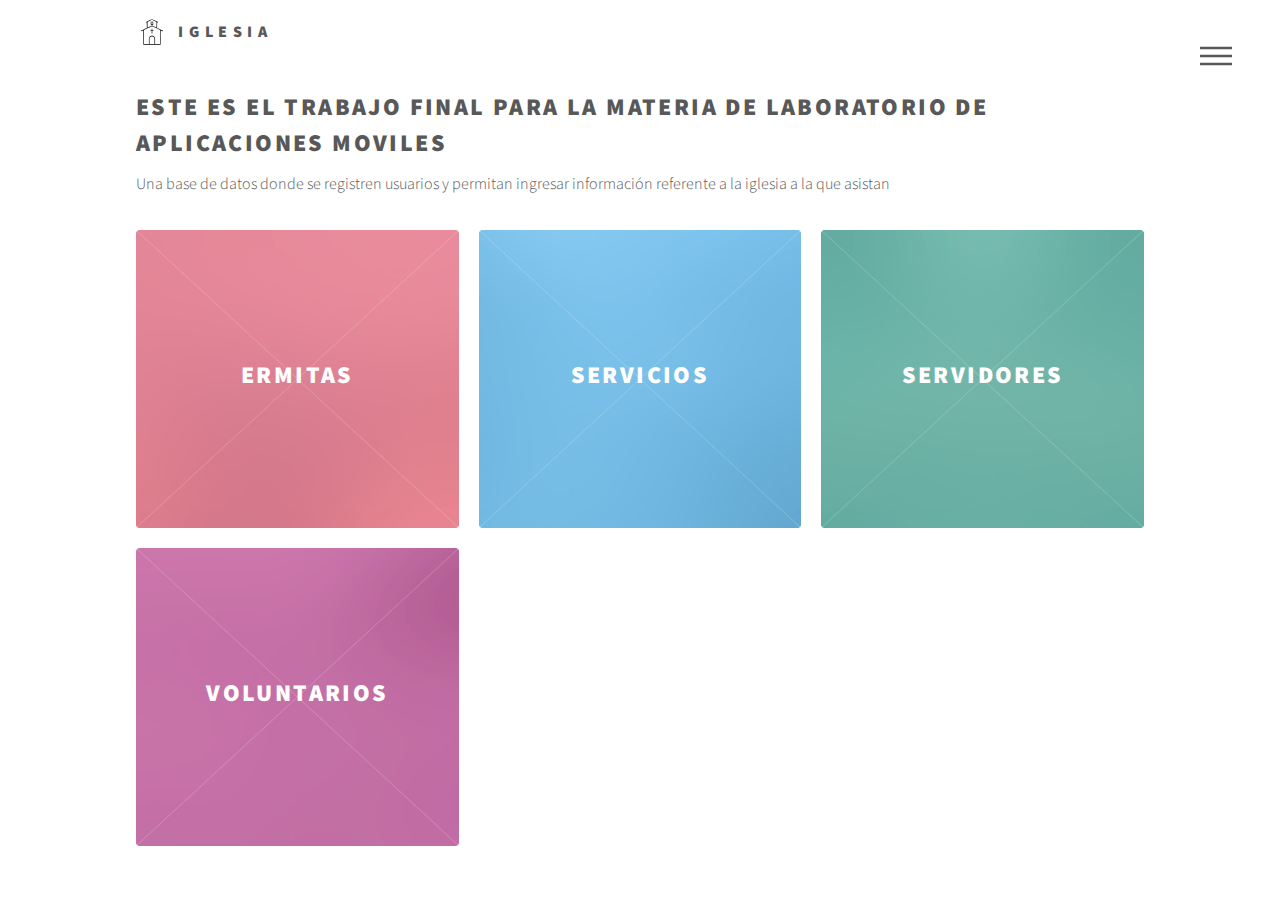
==== commit 45d8ef56: "Add files via upload" ====
--- a/html/index.html
+++ b/html/index.html
@@ -6,7 +6,7 @@
 -->
 <html>
 	<head>
-		<title>Phantom by HTML5 UP</title>
+		<title>Proyecto final</title>
 		<meta charset="utf-8" />
 		<meta name="viewport" content="width=device-width, initial-scale=1, user-scalable=no" />
 		<link rel="stylesheet" href="/css/main.css" />
@@ -21,8 +21,8 @@
 						<div class="inner">
 
 							<!-- Logo -->
-								<a href="index.html" class="logo">
-									<span class="symbol"><img src="/img/logo.svg" alt="" /></span><span class="title">Phantom</span>
+								<a class="logo">
+									<span class="symbol"><img src="/img/logo.svg" alt="" /></span><span class="title">Iglesia</span>
 								</a>
 
 							<!-- Nav -->
@@ -44,7 +44,7 @@
 							<li><a href="index2.html">Servicios</a></li>
 							<li><a href="index2.html">Servidores</a></li>
 							<li><a href="index2.html">Voluntarios</a></li>
-							<li><a href="generic.html">Sobre nosotros</a></li>
+							<!--<li><a href="generic.html">Sobre nosotros</a></li>-->
 						</ul>
 					</nav>
 
@@ -52,9 +52,8 @@
 					<div id="main">
 						<div class="inner">
 							<header>
-								<h1>This is Phantom, a free, fully responsive site<br />
-								template designed by <a href="http://html5up.net">HTML5 UP</a>.</h1>
-								<p>Etiam quis viverra lorem, in semper lorem. Sed nisl arcu euismod sit amet nisi euismod sed cursus arcu elementum ipsum arcu vivamus quis venenatis orci lorem ipsum et magna feugiat veroeros aliquam. Lorem ipsum dolor sit amet nullam dolore.</p>
+								<h2>Este es el trabajo final para la materia de laboratorio de aplicaciones moviles</h2>
+								<p>Una base de datos donde se registren usuarios y permitan ingresar información referente a la iglesia a la que asistan</p>
 							</header>
 							<section class="tiles">
 								<article class="style1">
@@ -64,7 +63,7 @@
 									<a href="generic.html">
 										<h2>Ermitas</h2>
 										<div class="content">
-											<p>Sed nisl arcu euismod sit amet nisi lorem etiam dolor veroeros et feugiat.</p>
+											<p>Una ermita es un edificio pequeño tipo capilla, con altar y, en general, situado en despoblado.​</p>
 										</div>
 									</a>
 								</article>
@@ -75,7 +74,7 @@
 									<a href="generic.html">
 										<h2>Servicios</h2>
 										<div class="content">
-											<p>Sed nisl arcu euismod sit amet nisi lorem etiam dolor veroeros et feugiat.</p>
+											<p>Servios que tiene la iglesia y que se pueden solicitar</p>
 										</div>
 									</a>
 								</article>
@@ -86,46 +85,24 @@
 									<a href="generic.html">
 										<h2>Servidores</h2>
 										<div class="content">
-											<p>Sed nisl arcu euismod sit amet nisi lorem etiam dolor veroeros et feugiat.</p>
+											<p>Personales encargados de las actividades a realizar en la iglesia</p>
 										</div>
 									</a>
 								</article>
-								<article class="style5">
+								<article class="style4">
 									<span class="image">
 										<img src="/img/pic05.jpg" alt="" />
 									</span>
 									<a href="generic.html">
 										<h2>Voluntarios</h2>
 										<div class="content">
-											<p>Sed nisl arcu euismod sit amet nisi lorem etiam dolor veroeros et feugiat.</p>
+											<p>Personal de la iglesia.</p>
 										</div>
 									</a>
 								</article>	
 							</section>
 						</div>
 					</div>
-
-				<!-- Footer -->
-					<footer id="footer">
-						<div class="inner">
-							<section>
-								<h2>Siguenos</h2>
-								<ul class="icons">
-									<li><a href="#" class="icon brands style2 fa-twitter"><span class="label">Twitter</span></a></li>
-									<li><a href="#" class="icon brands style2 fa-facebook-f"><span class="label">Facebook</span></a></li>
-									<li><a href="#" class="icon brands style2 fa-instagram"><span class="label">Instagram</span></a></li>
-									<li><a href="#" class="icon brands style2 fa-dribbble"><span class="label">Dribbble</span></a></li>
-									<li><a href="#" class="icon brands style2 fa-github"><span class="label">GitHub</span></a></li>
-									<li><a href="#" class="icon brands style2 fa-500px"><span class="label">500px</span></a></li>
-									<li><a href="#" class="icon solid style2 fa-phone"><span class="label">Phone</span></a></li>
-									<li><a href="#" class="icon solid style2 fa-envelope"><span class="label">Email</span></a></li>
-								</ul>
-							</section>
-							<ul class="copyright">
-								<li>&copy; Untitled. Derechos reservados</li>
-							</ul>
-						</div>
-					</footer>
 
 			</div>
 
--- a/css/main.css
+++ b/css/main.css
@@ -196,11 +196,11 @@
 		}
 
 	h2, h3, h4, h5, h6 {
-		font-weight: 900;
+		font-weight: 1000;
 		line-height: 1.5;
-		margin: 0 0 2em 0;
+		margin: 0 0 1em 0;
 		text-transform: uppercase;
-		letter-spacing: 0.35em;
+		letter-spacing: 0.1em;
 	}
 
 		h2 a, h3 a, h4 a, h5 a, h6 a {
@@ -208,7 +208,7 @@
 		}
 
 	h2 {
-		font-size: 1.1em;
+		font-size: 1.5em;
 	}
 
 	h3 {
@@ -2572,7 +2572,7 @@
 		-webkit-flex-wrap: wrap;
 		-ms-flex-wrap: wrap;
 		flex-wrap: wrap;
-		postiion: relative;
+		position: relative;
 		margin: -2.5em 0 0 -2.5em;
 	}
 
@@ -2582,7 +2582,7 @@
 			-ms-transition: -ms-transform 0.5s ease, opacity 0.5s ease;
 			transition: transform 0.5s ease, opacity 0.5s ease;
 			position: relative;
-			width: calc(33.33333% - 2.5em);
+			width: calc(30% - 6.5em);
 			margin: 2.5em 0 0 2.5em;
 		}
 
@@ -2725,10 +2725,6 @@
 				background-color: #ae85ca;
 			}
 
-			.tiles article.style5 {
-				margin-left: 520px;
-			}
-
 			.tiles article.style6 > .image:before {
 				background-color: #8499e7;
 			}
@@ -2833,7 +2829,7 @@
 /* Header */
 
 	#header {
-		padding: 8em 0 0.1em 0 ;
+		padding: 1em 0 0.1em 0 ;
 	}
 
 		#header .logo {
@@ -3152,20 +3148,6 @@
 			opacity: 1;
 		}
 
-/* Main */
-
-	#main {
-		padding: 0em 0 6em 0 ;
-	}
-
-		@media screen and (max-width: 736px) {
-
-			#main {
-				padding: 0em 0 4em 0 ;
-			}
-
-		}
-
 /* Footer */
 
 	#footer {
